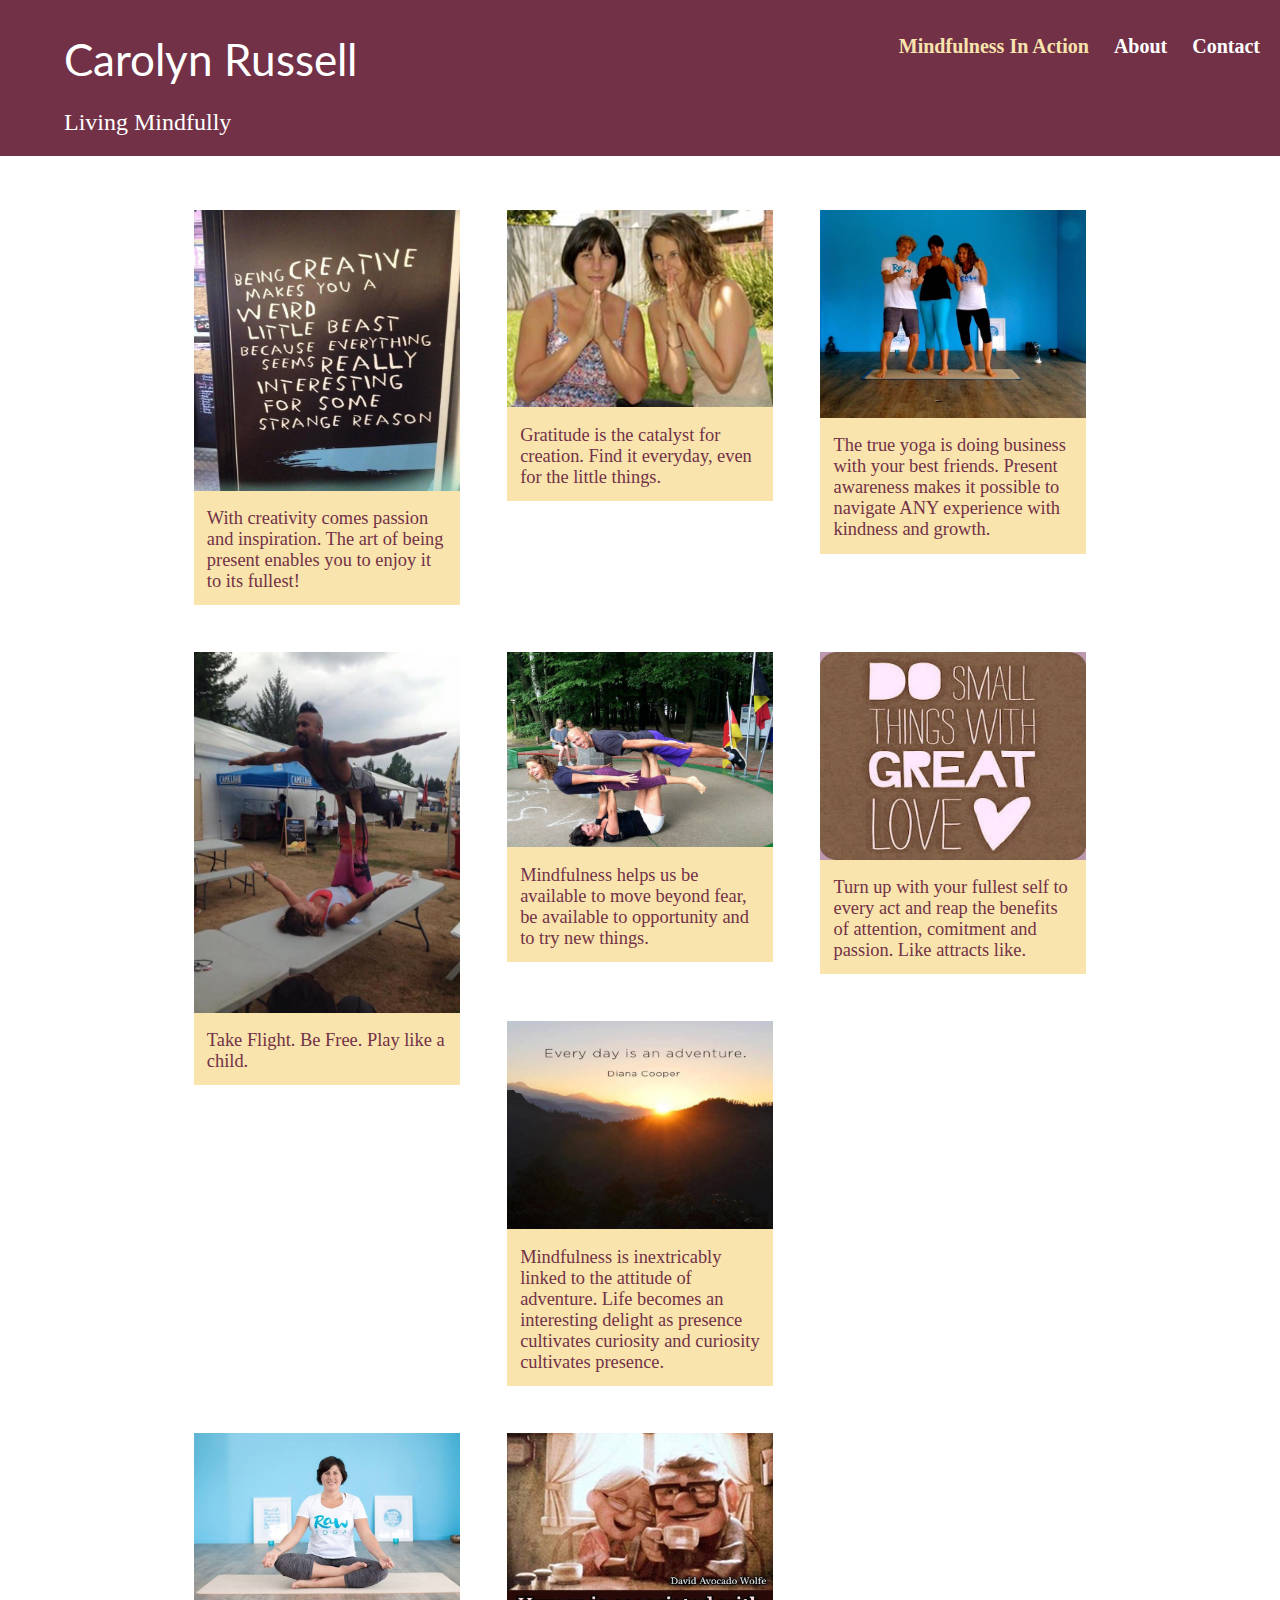
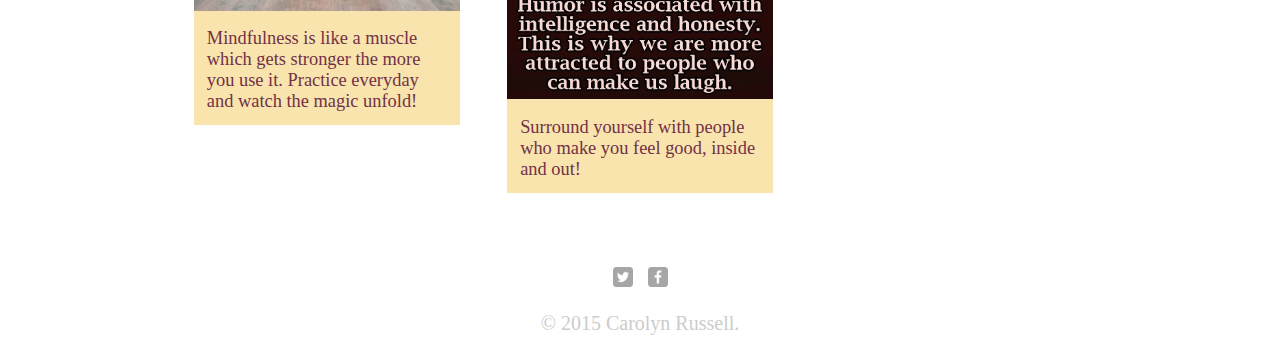
==== index.html @ d19041f7 "humor add" ====
<!DOCTYPE html>
<html>
  <head>
    <meta charset="utf-8">
    <title>Living Mindfully</title>
    <link rel="stylesheet" href="normalize.css">
    <link href='http://fonts.googleapis.com/css?family=Lato:400,300italic,700italic|Arimo:400,400italic,700italic|Old+Standard+TT:400,400italic' rel='stylesheet' type='text/css'>
     <link rel="stylesheet" href="main.css">
     <link rel="stylesheet" href="responsive.css">

  </head>
  <body>
    <header>
      <a href="index.html" id="logo">
        <h1>Carolyn Russell</h1>
        <h2>Living Mindfully</h2>
      </a>
      <nav>
        <ul>
          <li>
            <a href="index.html" class="selected">Mindfulness In Action</a></li>
          <li><a href="about.html">About</a></li>
          <li><a href="contact.html">Contact</a></li>
        </ul>
      </nav>
    </header>
    <div id="wrapper">
      <section>
        <ul id="gallery">
          <li>
            <a href="Images/Being creative.jpg">
              <img src="Images/Being creative.jpg" alt="">
              <p>With creativity comes passion and inspiration. The art of being present enables you to enjoy it to its fullest! </p>
             </a>
           </li>
          <li>
            <a href="Images/Finding Gratitude.jpg">
              <img src="Images/Finding Gratitude.jpg" alt="">
              <p>Gratitude is the catalyst for creation. Find it everyday, even for the little things. </p>
             </a>
           </li>
          <li>
            <a href="Images/Do business with your besties.jpg">
              <img src="Images/Do business with your besties.jpg" alt="">
              <p>The true yoga is doing business with your best friends. Present awareness makes it possible to navigate ANY experience with kindness and growth.</p>
             </a>
           </li>
          <li>
            <a href="Images/Fly and be free.jpg">
              <img src="Images/Fly and be free.jpg" alt="">
              <p>Take Flight. Be Free. Play like a child.</p>
             </a>
           </li>
          <li>
            <a href="Images/Don't be afraid to try new things.jpg">
              <img src="Images/Don't be afraid to try new things.jpg" alt="">
                <p>Mindfulness helps us be available to move beyond fear, be available to opportunity and to try new things.</p>
             </a>
           </li>
           <li>
            <a href="Images/do small things with great love.jpg">
              <img src="Images/do small things with great love.jpg" alt="">
                <p>Turn up with your fullest self to every act and reap the benefits of attention, comitment and passion. Like attracts like.</p>
             </a>
           </li>
           <li>
            <a href="Images/Every day is an adventure.jpg">
              <img src="Images/Every day is an adventure.jpg" alt="">
                <p>Mindfulness is inextricably linked to the attitude of adventure. Life becomes an interesting delight as presence cultivates curiosity and curiosity cultivates presence.</p>
             </a>
           </li>
            <li>
            <a href="Images/Practice Everyday.jpg">
              <img src="Images/Practice Everyday.jpg" alt="">
                <p>Mindfulness is like a muscle which gets stronger the more you use it. Practice everyday and watch the magic unfold!</p>
             </a>
           </li>
           <li>
            <a href="Images/Humour.jpg">
              <img src="Images/Humour.jpg" alt="">
                <p>Surround yourself with people who make you feel good, inside and out!</p>
             </a>
           </li>
        </ul>
      </section>
      <footer>
        <a href=http://twitter.com/carolyncarama> <img src="Images/twitter-wrap.png" alt="Twitter Logo" class="social-icon">
        </a>
        <a href=http://facebook.com/CaramaLife> <img src="Images/facebook-wrap.png" alt="Facebook Logo"class="social-icon">
        </a>
        <p>&copy; 2015 Carolyn Russell.</p>
      </footer>
    </div>
  </body>
</html>
---- main.css ----
/************************************
GENERAL
*************************************/

body {
  font-family: 'Old Standard TT', serif;
}

#wrapper {
  max-width: 940px;
  margin: 0 auto;
  padding: 0 5%;
}

a {
  text-decoration: none;
}

img {
  max-width: 100%;
}



h3 {
  margin: 0 0 1em 0;
}

/************************************
HEADING
*************************************/

header {
  float: left;
  margin: 0 0 30px 0;
  padding: 5px 0 0 0;
  width: 100%;
}

#logo {
  text-align: center;
  margin: 0;
}

h1 {
  font-family: 'Lato', sans-serif;
  margin: 15px 0;
  font-size: 2.75em;
  font-weight: normal;
  line-height: 1.8em;
}

h2 {
  font-size: 1.75em;
  margin: -5px 0 0;
  font-weight: normal;
}



/************************************
NAVIGATION
*************************************/
nav {
  text-align: center;
  padding: 10px 0;
  margin: 20px 0 0;
}

nav ul {
  list-style: none;
  margin: 0 10px;
  padding: 0;
}

nav li {
  display: inline-block;
}

nav a {
  font-weight: 700;
  padding: 15px 10px;
}



/************************************
FOOTER
*************************************/
footer {
  font-size: 1.25em;
  text-align: center;
  clear: both;
  padding-top: 50px;
  color: #ccc;
}

.social-icon {
  width: 20px;
  height: 20px;
  margin: 0 5px;
}



/************************************
PAGE: MINDFULNESS IN ACTION
*************************************/

#gallery {
  margin: 0;
  padding: 0;
  list-style: none;
}

#gallery li {
  float: left;
  width: 45%;
  margin: 2.5%;
  background-color: #f9e4ad;
  color: #723147;
}

#gallery li a p {
  margin: 0;
  padding: 5%;
  font-size: 1.15em;
  color: #723147;
}



/************************************
ABOUT
*************************************/

.profile-photo {
  display: block;
  float: center;
  max-width: 150px;
  margin: 0 auto 30px;
  border-radius: 5px;
}



/************************************
CONTACT
*************************************/

.contact-info {
  list-style: none;
  padding: 0;
  margin: 0;
  font-size: 0.9em;
}
.contact-info a {
  display: block;
  min-height: 20px;
  background-repeat: no-repeat;
  background-size: 20px 20px;
  padding: 0 0 0 30px;
  margin: 0 0 10px;
}

.contact-info li.phone a {
  background-image: url('/Images/phone.png');
}

.contact-info li.twitter a {
  background-image: url('/Images/twitter.png');
}


/************************************
COLORS
*************************************/

/* site body */
body {
   background-color: #fff;
   color: #999;
}

/* purple header */
header {
  background: #723147;
}

/* nav background on mobile devices */
nav {
   background: #723147;
}

/* logo text */
h1, h2 {
   color: #fff;
}
/* links */
a {
  color: #723147;
}

/* colour for nav link */
nav a, nav a:visited {
   color: #fff;
}
/* selected nav link */
nav a.selected, nav a:hover {
   color: #f9e4ad;
}
---- responsive.css ----
@media screen and (min-width: 480px) {

  /************************************
  TWO COLUMN LAYOUT
  *************************************/



  /************************************
  PAGE: MINDFULNESS IN ACTION
  *************************************/

  #gallery li {
    width: 28.3333%;
  }

  #gallery li:nth-child(3n) {
    clear: right;
  }

 /************************************
  PAGE: ABOUT
  *************************************/

  .profile-photo {
    margin: 0 5% 80px 0;
  }
}

@media screen and (min-width: 660px) {

  /************************************
  HEADER
  *************************************/
    nav {
      background: none;
      float: right;
      font-size: 1.25em;
      text-align: right;
      width: 45%;
    }

    #logo {
      float: left;
      margin-left: 5%;
      text-align: left;
      width: 45%;
    }
    h1 {
      font-size: 2.75em;
    }
    h2 {
      font-size: 1.5em;
      margin-bottom: 20px;
    }

  /************************************
  PAGE: MINDFULNESS IN ACTION
  *************************************/

    #gallery li:nth-child(4n) {
      clear: left;
    }
  }
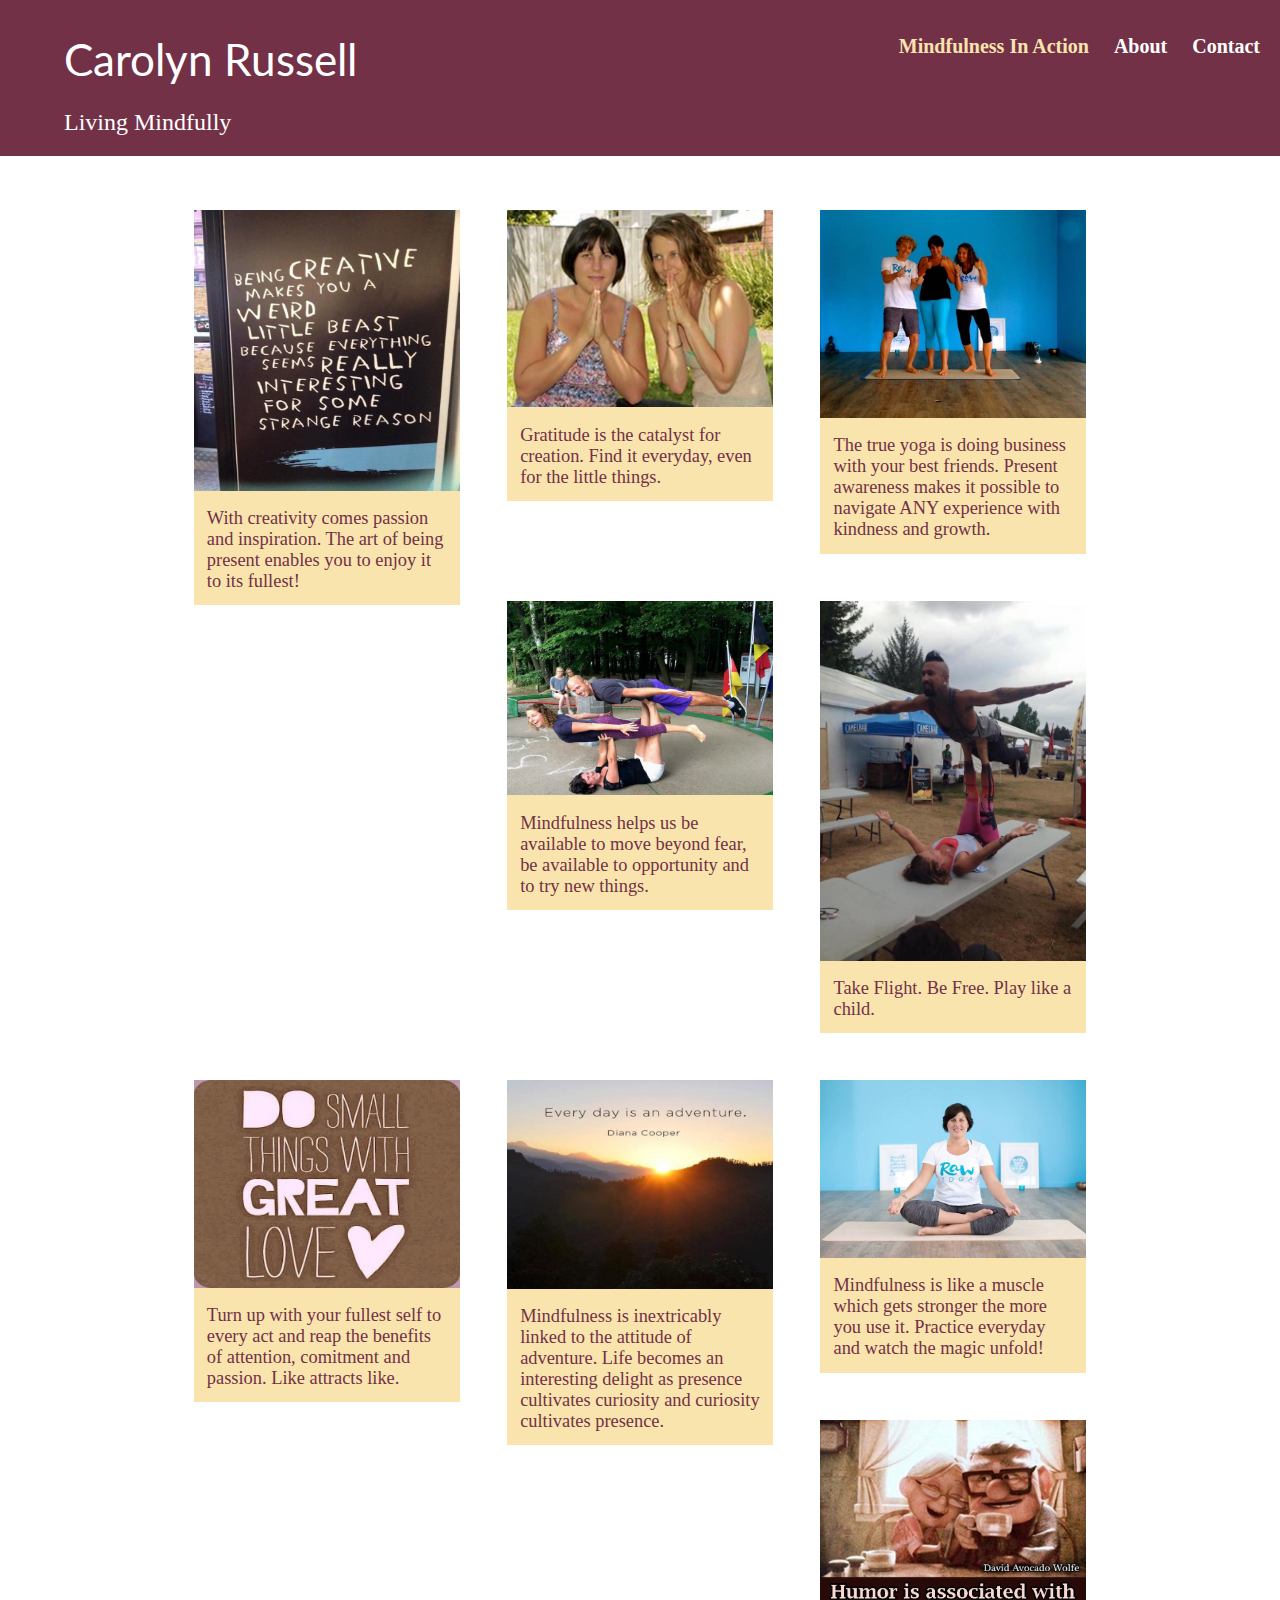
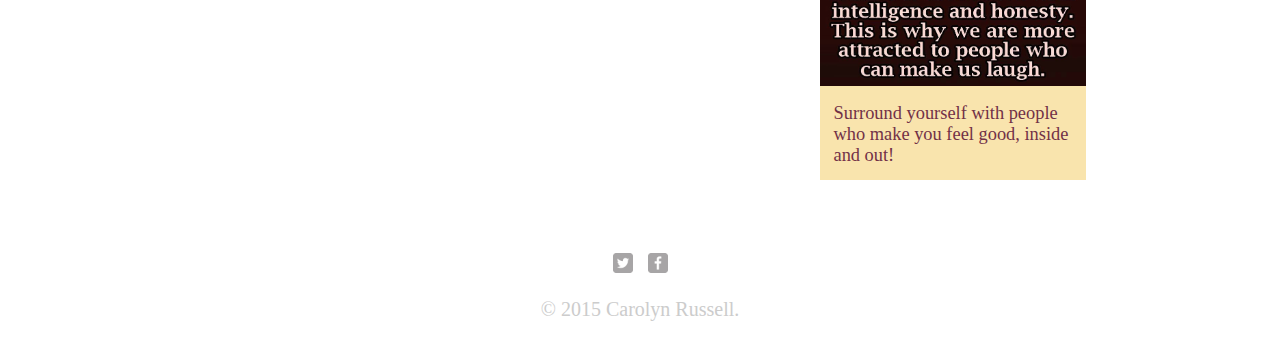
==== commit bb88027e: "change pic order" ====
--- a/index.html
+++ b/index.html
@@ -45,16 +45,16 @@
               <p>The true yoga is doing business with your best friends. Present awareness makes it possible to navigate ANY experience with kindness and growth.</p>
              </a>
            </li>
+            <li>
+            <a href="Images/Don't be afraid to try new things.jpg">
+              <img src="Images/Don't be afraid to try new things.jpg" alt="">
+                <p>Mindfulness helps us be available to move beyond fear, be available to opportunity and to try new things.</p>
+             </a>
+           </li>
           <li>
             <a href="Images/Fly and be free.jpg">
               <img src="Images/Fly and be free.jpg" alt="">
               <p>Take Flight. Be Free. Play like a child.</p>
-             </a>
-           </li>
-          <li>
-            <a href="Images/Don't be afraid to try new things.jpg">
-              <img src="Images/Don't be afraid to try new things.jpg" alt="">
-                <p>Mindfulness helps us be available to move beyond fear, be available to opportunity and to try new things.</p>
              </a>
            </li>
            <li>
--- a/responsive.css
+++ b/responsive.css
@@ -58,7 +58,7 @@
   PAGE: MINDFULNESS IN ACTION
   *************************************/
 
-    #gallery li:nth-child(4n) {
-      clear: left;
+    #gallery li:nth-child(3n) {
+      clear: right;
     }
   }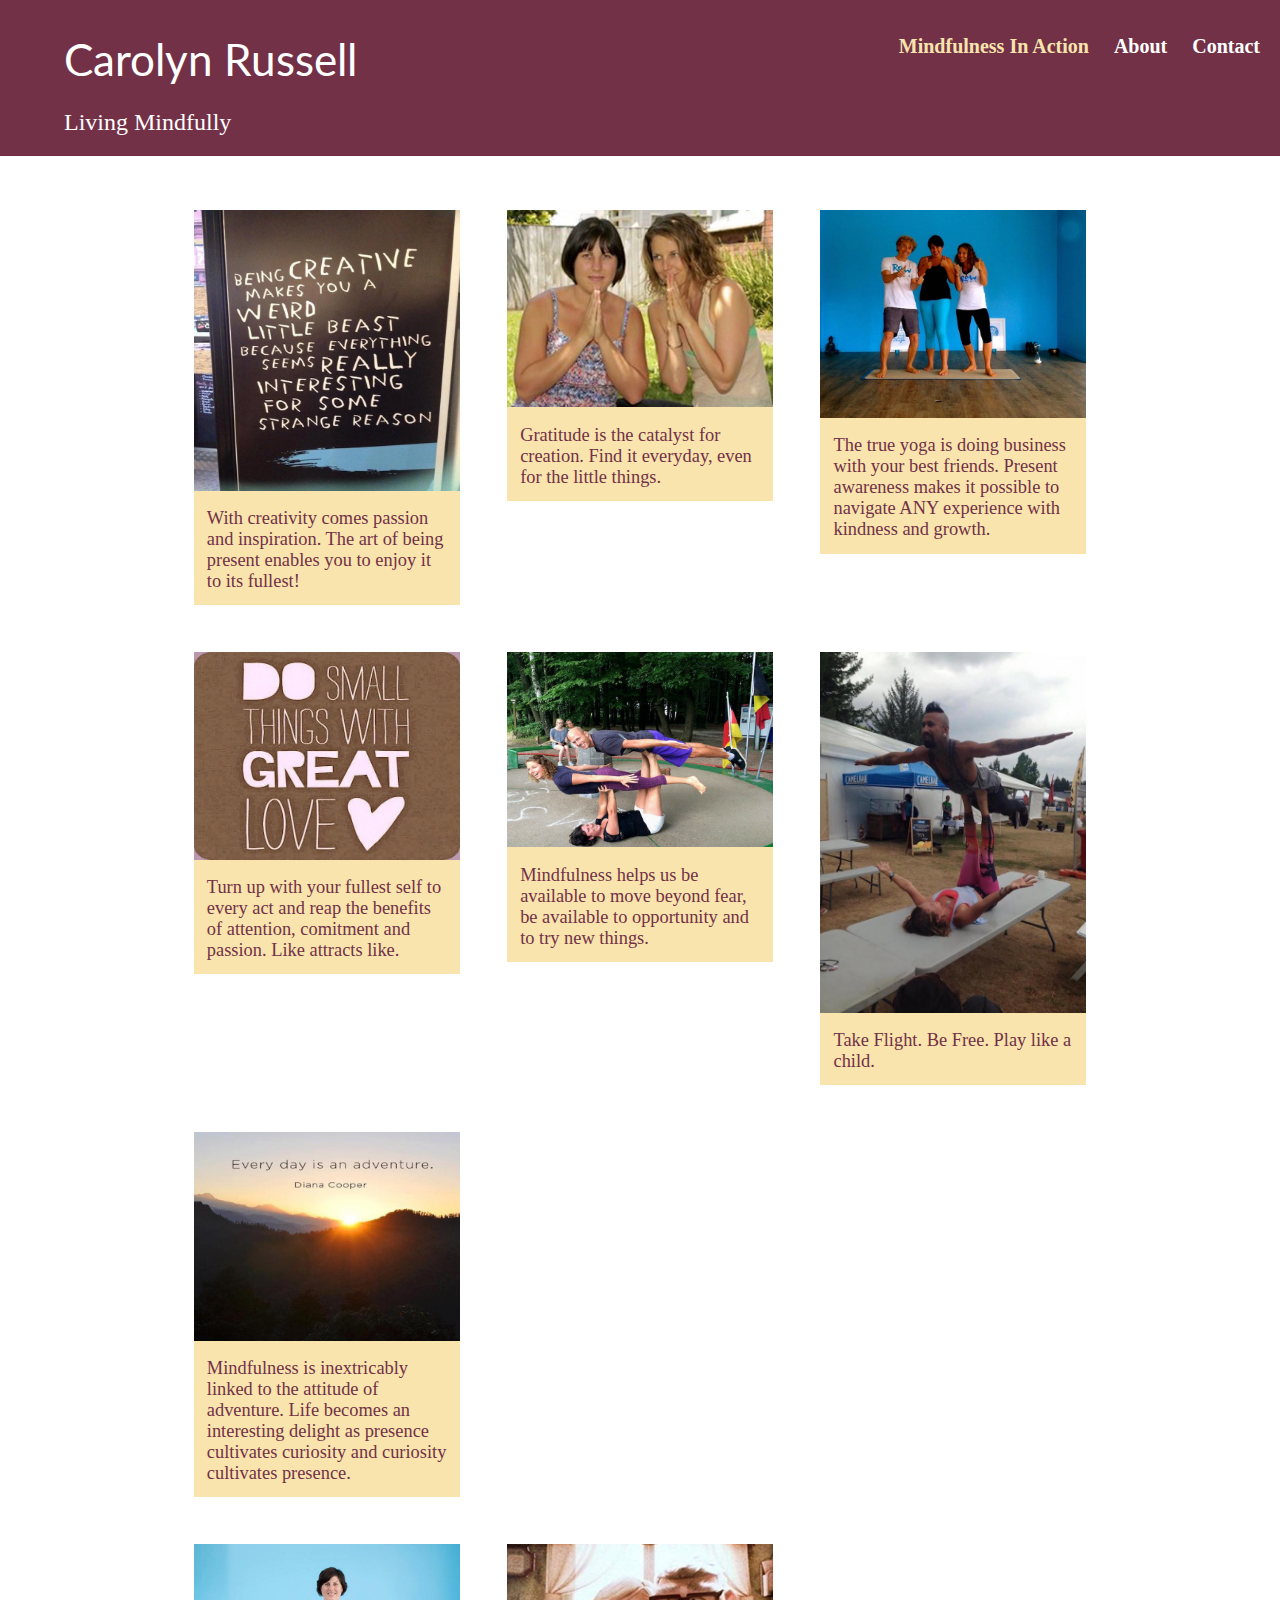
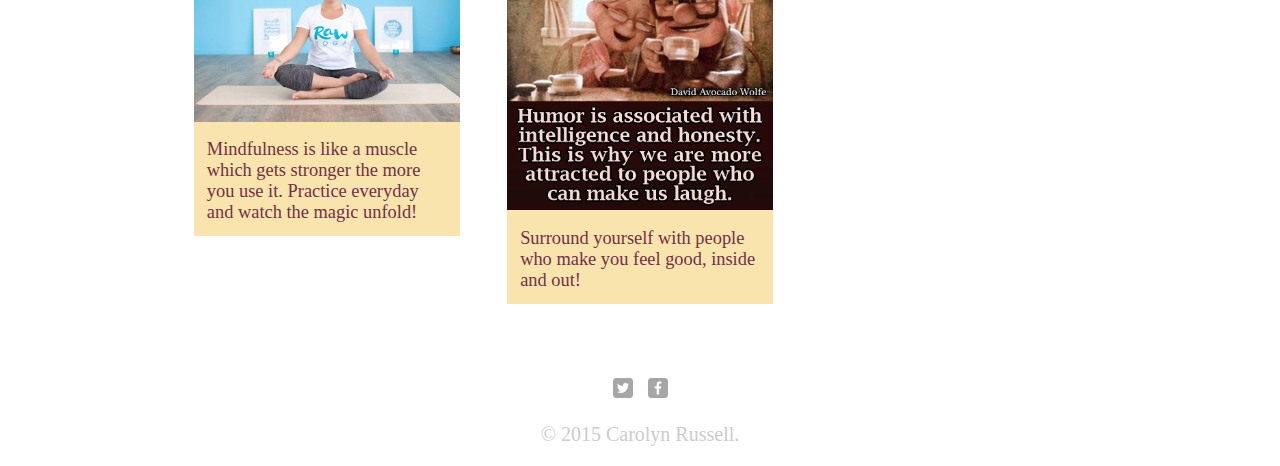
==== commit f557507b: "change pic order" ====
--- a/index.html
+++ b/index.html
@@ -45,6 +45,12 @@
               <p>The true yoga is doing business with your best friends. Present awareness makes it possible to navigate ANY experience with kindness and growth.</p>
              </a>
            </li>
+           <li>
+            <a href="Images/do small things with great love.jpg">
+              <img src="Images/do small things with great love.jpg" alt="">
+                <p>Turn up with your fullest self to every act and reap the benefits of attention, comitment and passion. Like attracts like.</p>
+             </a>
+           </li>
             <li>
             <a href="Images/Don't be afraid to try new things.jpg">
               <img src="Images/Don't be afraid to try new things.jpg" alt="">
@@ -57,12 +63,7 @@
               <p>Take Flight. Be Free. Play like a child.</p>
              </a>
            </li>
-           <li>
-            <a href="Images/do small things with great love.jpg">
-              <img src="Images/do small things with great love.jpg" alt="">
-                <p>Turn up with your fullest self to every act and reap the benefits of attention, comitment and passion. Like attracts like.</p>
-             </a>
-           </li>
+
            <li>
             <a href="Images/Every day is an adventure.jpg">
               <img src="Images/Every day is an adventure.jpg" alt="">
--- a/responsive.css
+++ b/responsive.css
@@ -54,11 +54,20 @@
       margin-bottom: 20px;
     }
 
-  /************************************
+     /************************************
   PAGE: MINDFULNESS IN ACTION
   *************************************/
 
-    #gallery li:nth-child(3n) {
+    #gallery li:nth-child(4n) {
+      clear: left;
+    }
+
+    #gallery li:nth-child(6n) {
       clear: right;
     }
+
+    #gallery li:nth-child(7n) {
+      clear: right;
+    }
+
   }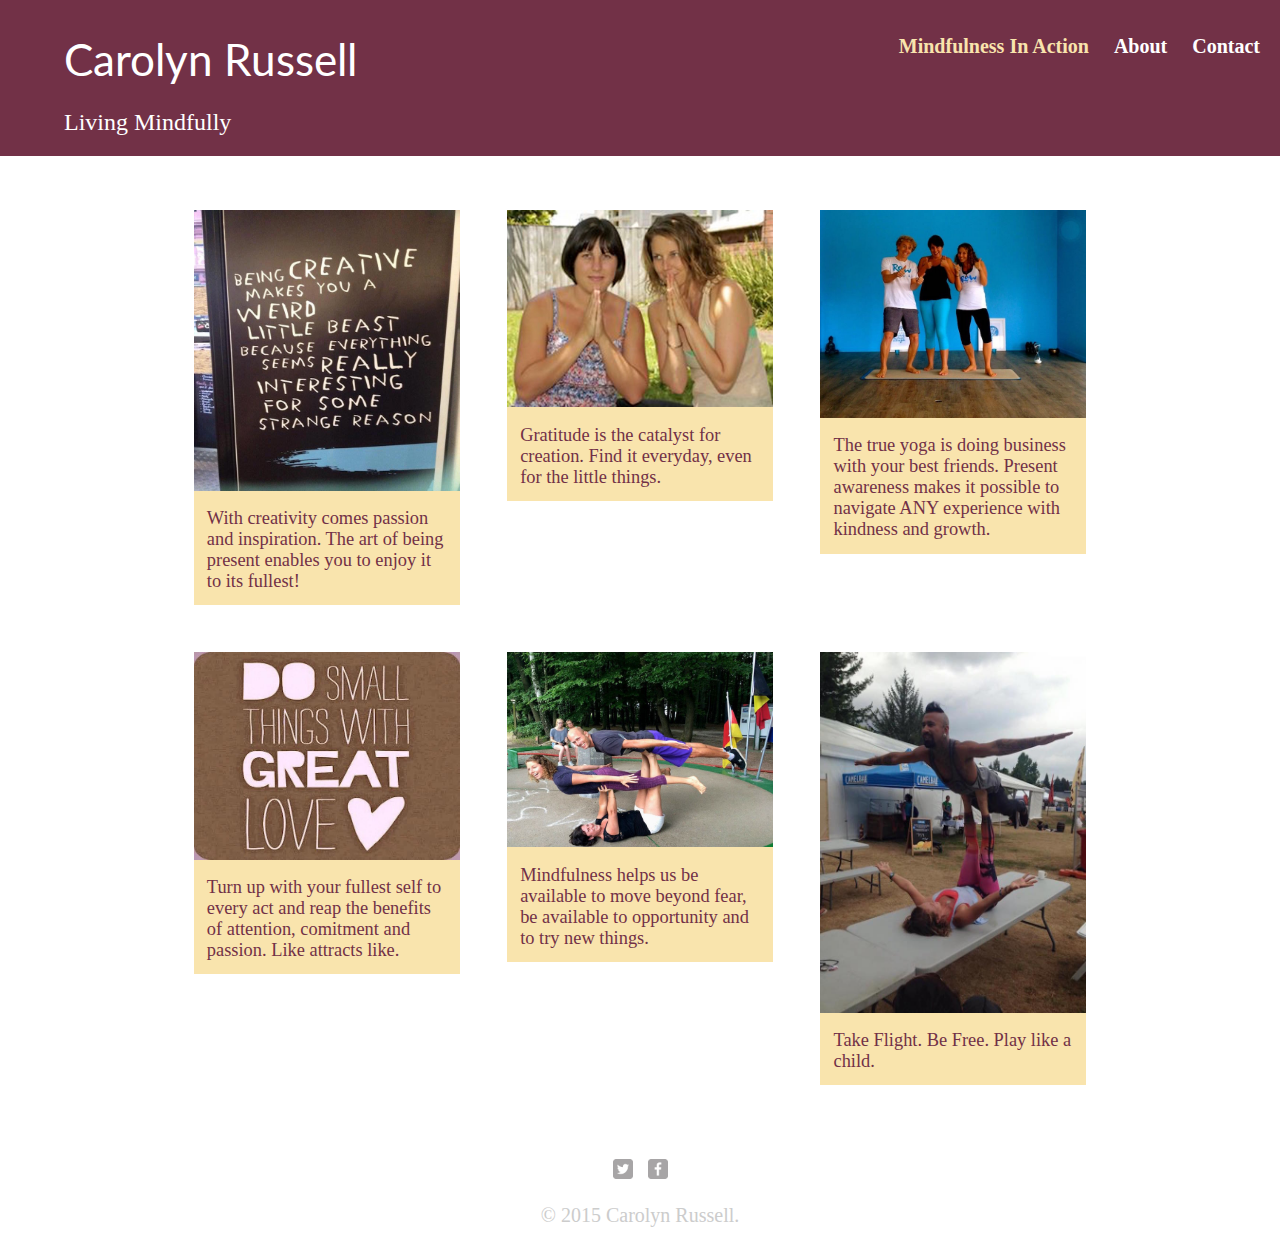
==== commit 0208af45: "remove pics" ====
--- a/index.html
+++ b/index.html
@@ -63,25 +63,6 @@
               <p>Take Flight. Be Free. Play like a child.</p>
              </a>
            </li>
-
-           <li>
-            <a href="Images/Every day is an adventure.jpg">
-              <img src="Images/Every day is an adventure.jpg" alt="">
-                <p>Mindfulness is inextricably linked to the attitude of adventure. Life becomes an interesting delight as presence cultivates curiosity and curiosity cultivates presence.</p>
-             </a>
-           </li>
-            <li>
-            <a href="Images/Practice Everyday.jpg">
-              <img src="Images/Practice Everyday.jpg" alt="">
-                <p>Mindfulness is like a muscle which gets stronger the more you use it. Practice everyday and watch the magic unfold!</p>
-             </a>
-           </li>
-           <li>
-            <a href="Images/Humour.jpg">
-              <img src="Images/Humour.jpg" alt="">
-                <p>Surround yourself with people who make you feel good, inside and out!</p>
-             </a>
-           </li>
         </ul>
       </section>
       <footer>
--- a/responsive.css
+++ b/responsive.css
@@ -66,8 +66,4 @@
       clear: right;
     }
 
-    #gallery li:nth-child(7n) {
-      clear: right;
-    }
-
   }